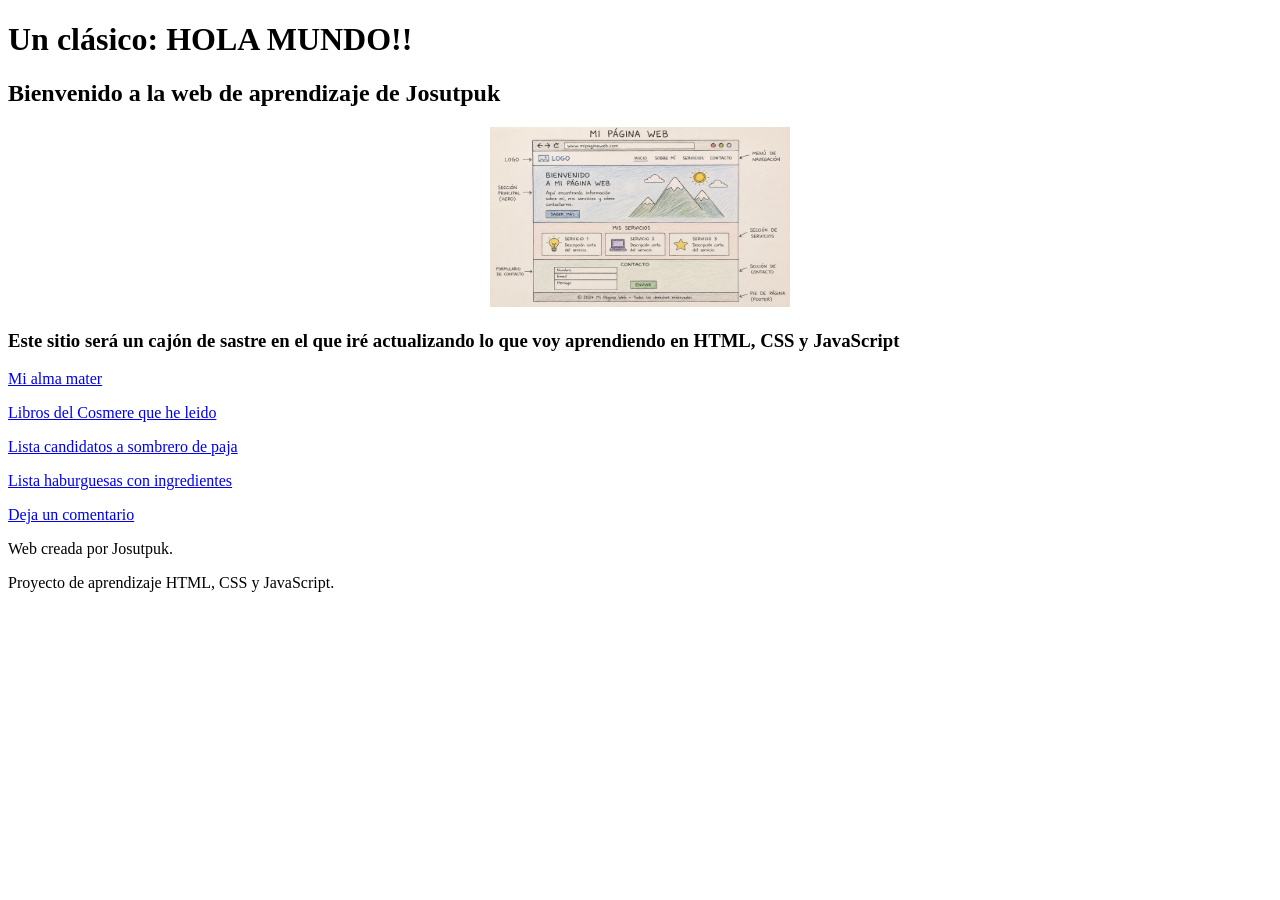
==== index.html @ 614637cc "Crear primera versión del proyecto web" ====
<!DOCTYPE html>
<html lang="es">

<head>
    <meta charset="UTF-8">
    <meta name="viewport" content="width=device-width, initial-scale=1.0">
    <meta name="description" content="Web donde voy ponniendo lo que voy aprendiendo" />
    <meta name="author" content="Josutpuk" />
    <title>Aprendiendo a hacer una web</title>
</head>

<body>
    <header>
        <h1> Un clásico: HOLA MUNDO!!</h1>
        <h2> Bienvenido a la web de aprendizaje de Josutpuk</h2>
         <p style="text-align:center"><img src="imagen.png" alt="Una imagen cualquiera hecha por IA" width="300"
                height="180" /></p>
        <h3> Este sitio será un cajón de sastre en el que iré actualizando lo que voy aprendiendo en HTML, CSS y
            JavaScript</h3>
    </header>

    <main>
       
    </main>
    <nav>
        <p><a href="https://www.iesjuanbosco.es/" target="_blank">Mi alma mater</a></p>
        <p><a href="cosmere.html">Libros del Cosmere que he leido</a></p>
        <p><a href="sombrero.html">Lista candidatos a sombrero de paja</a></p>
        <p><a href="hamburguesas.html">Lista haburguesas con ingredientes</a></p>
        <p><a href="visita.html">Deja un comentario</a></p>
    </nav>
    <footer>

        <p>Web creada por Josutpuk.</p>
        <p>Proyecto de aprendizaje HTML, CSS y JavaScript.</p>

    </footer>
    </nav>

</body>

</html>
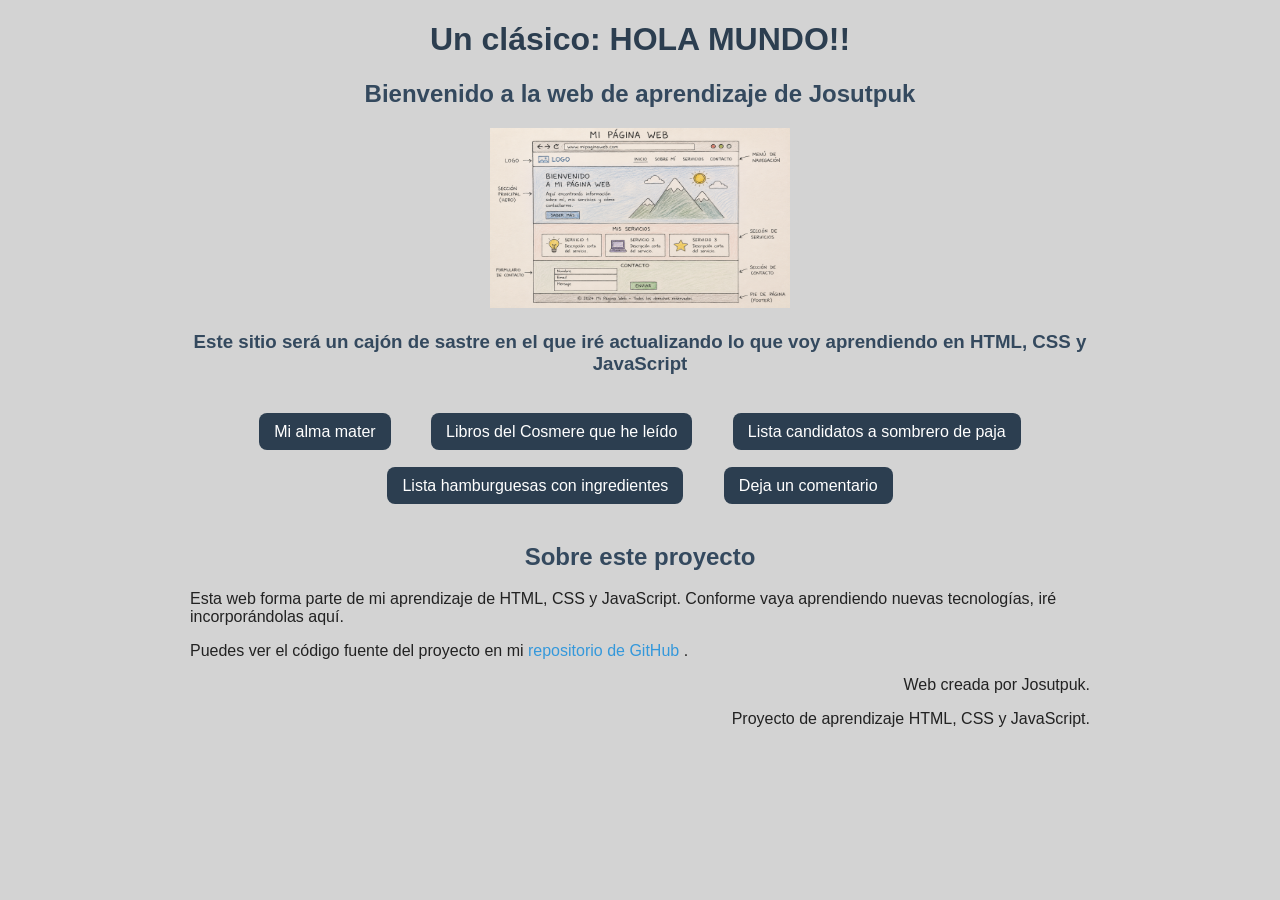
==== commit 85a85cf4: "Completa el HTML y añade los primeros estilos CSS" ====
--- a/index.html
+++ b/index.html
@@ -4,39 +4,56 @@
 <head>
     <meta charset="UTF-8">
     <meta name="viewport" content="width=device-width, initial-scale=1.0">
-    <meta name="description" content="Web donde voy ponniendo lo que voy aprendiendo" />
+    <meta name="description" content="Web donde voy poniendo lo que voy aprendiendo" />
     <meta name="author" content="Josutpuk" />
     <title>Aprendiendo a hacer una web</title>
+
+    <link type="text/css" rel="stylesheet" href="styles.css">
 </head>
 
 <body>
     <header>
-        <h1> Un clásico: HOLA MUNDO!!</h1>
-        <h2> Bienvenido a la web de aprendizaje de Josutpuk</h2>
-         <p style="text-align:center"><img src="imagen.png" alt="Una imagen cualquiera hecha por IA" width="300"
-                height="180" /></p>
-        <h3> Este sitio será un cajón de sastre en el que iré actualizando lo que voy aprendiendo en HTML, CSS y
+        <h1>Un clásico: HOLA MUNDO!!</h1>
+        <h2>Bienvenido a la web de aprendizaje de Josutpuk</h2>
+
+        <p style="text-align:center">
+            <img src="imagen.png" alt="Una imagen cualquiera hecha por IA" width="300" height="180" />
+        </p>
+
+        <h3>Este sitio será un cajón de sastre en el que iré actualizando lo que voy aprendiendo en HTML, CSS y
             JavaScript</h3>
+
+        <nav>
+            <p><a href="https://www.iesjuanbosco.es/" target="_blank">Mi alma mater</a></p>
+            <p><a href="cosmere.html">Libros del Cosmere que he leído</a></p>
+            <p><a href="sombrero.html">Lista candidatos a sombrero de paja</a></p>
+            <p><a href="hamburguesas.html">Lista hamburguesas con ingredientes</a></p>
+            <p><a href="visita.html">Deja un comentario</a></p>
+        </nav>
     </header>
 
     <main>
-       
+        <main>
+            <h2>Sobre este proyecto</h2>
+
+            <p>
+                Esta web forma parte de mi aprendizaje de HTML, CSS y JavaScript.
+                Conforme vaya aprendiendo nuevas tecnologías, iré incorporándolas aquí.
+            </p>
+
+            <p>
+                Puedes ver el código fuente del proyecto en mi
+                <a href="https://github.com/JosemaRuiz-puk/aprendiendo-html-css-js" target="_blank">
+                    repositorio de GitHub
+                </a>.
+            </p>
+        </main>
     </main>
-    <nav>
-        <p><a href="https://www.iesjuanbosco.es/" target="_blank">Mi alma mater</a></p>
-        <p><a href="cosmere.html">Libros del Cosmere que he leido</a></p>
-        <p><a href="sombrero.html">Lista candidatos a sombrero de paja</a></p>
-        <p><a href="hamburguesas.html">Lista haburguesas con ingredientes</a></p>
-        <p><a href="visita.html">Deja un comentario</a></p>
-    </nav>
+
     <footer>
-
         <p>Web creada por Josutpuk.</p>
         <p>Proyecto de aprendizaje HTML, CSS y JavaScript.</p>
-
     </footer>
-    </nav>
-
 </body>
 
 </html>
--- a/styles.css
+++ b/styles.css
@@ -0,0 +1,76 @@
+/* =========================
+   ESTILOS GENERALES
+   ========================= */
+
+body {
+    background-color: lightgray;
+    font-family: Arial, sans-serif;
+    color: #222;
+    max-width: 900px;
+    margin: 0 auto;
+}
+
+
+/* =========================
+   TÍTULOS
+   ========================= */
+
+h1 {
+    color: #2c3e50;
+    text-align: center;
+}
+
+h2,
+h3 {
+    color: #34495e;
+    text-align: center;
+}
+
+
+/* =========================
+   ENLACES
+   ========================= */
+
+a {
+    color: #3498db;
+    text-decoration: none;
+}
+
+a:hover {
+    text-decoration: underline;
+}
+
+
+/* =========================
+   MENÚ DE NAVEGACIÓN
+   ========================= */
+
+nav {
+    text-align: center;
+    margin: 30px 0;
+}
+
+nav p {
+    display: inline-block;
+    margin: 18px;
+}
+
+nav a {
+    background-color: #2c3e50;
+    color: white;
+    padding: 10px 15px;
+    border-radius: 8px;
+}
+
+
+/* =========================
+   PIE DE PÁGINA
+   ========================= */
+
+footer {
+    text-align: right;
+}
+nav a:hover {
+    background-color: #3498db;
+    text-decoration: none;
+}
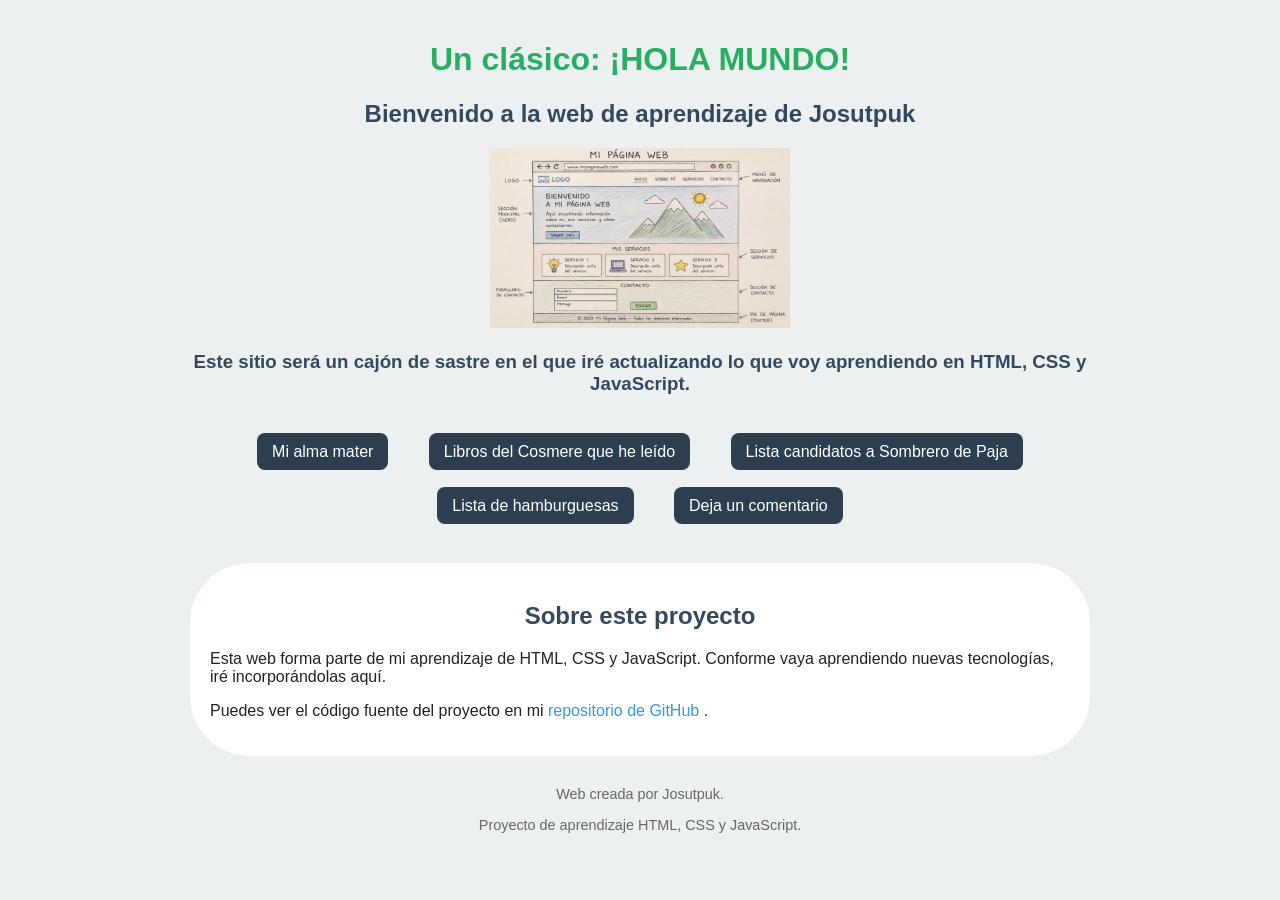
==== commit b7b0e3af: "Completa la primera versión del diseño CSS" ====
--- a/index.html
+++ b/index.html
@@ -8,52 +8,60 @@
     <meta name="author" content="Josutpuk" />
     <title>Aprendiendo a hacer una web</title>
 
-    <link type="text/css" rel="stylesheet" href="styles.css">
+    <link rel="stylesheet" href="styles.css">
 </head>
 
 <body>
+
     <header>
-        <h1>Un clásico: HOLA MUNDO!!</h1>
+
+        <h1 class="portada">Un clásico: ¡HOLA MUNDO!</h1>
         <h2>Bienvenido a la web de aprendizaje de Josutpuk</h2>
 
-        <p style="text-align:center">
-            <img src="imagen.png" alt="Una imagen cualquiera hecha por IA" width="300" height="180" />
+        <p class="imagen-centro">
+            <img src="imagen.png" alt="Una imagen cualquiera hecha por IA" width="300" height="180">
         </p>
 
-        <h3>Este sitio será un cajón de sastre en el que iré actualizando lo que voy aprendiendo en HTML, CSS y
-            JavaScript</h3>
+        <h3>
+            Este sitio será un cajón de sastre en el que iré actualizando
+            lo que voy aprendiendo en HTML, CSS y JavaScript.
+        </h3>
 
         <nav>
-            <p><a href="https://www.iesjuanbosco.es/" target="_blank">Mi alma mater</a></p>
-            <p><a href="cosmere.html">Libros del Cosmere que he leído</a></p>
-            <p><a href="sombrero.html">Lista candidatos a sombrero de paja</a></p>
-            <p><a href="hamburguesas.html">Lista hamburguesas con ingredientes</a></p>
-            <p><a href="visita.html">Deja un comentario</a></p>
+            <ul>
+                <li><a href="https://www.iesjuanbosco.es/" target="_blank">Mi alma mater</a></li>
+                <li><a href="cosmere.html">Libros del Cosmere que he leído</a></li>
+                <li><a href="sombrero.html">Lista candidatos a Sombrero de Paja</a></li>
+                <li><a href="hamburguesas.html">Lista de hamburguesas</a></li>
+                <li><a href="visita.html">Deja un comentario</a></li>
+            </ul>
         </nav>
+
     </header>
 
     <main>
-        <main>
-            <h2>Sobre este proyecto</h2>
 
-            <p>
-                Esta web forma parte de mi aprendizaje de HTML, CSS y JavaScript.
-                Conforme vaya aprendiendo nuevas tecnologías, iré incorporándolas aquí.
-            </p>
+        <h2>Sobre este proyecto</h2>
 
-            <p>
-                Puedes ver el código fuente del proyecto en mi
-                <a href="https://github.com/JosemaRuiz-puk/aprendiendo-html-css-js" target="_blank">
-                    repositorio de GitHub
-                </a>.
-            </p>
-        </main>
+        <p>
+            Esta web forma parte de mi aprendizaje de HTML, CSS y JavaScript.
+            Conforme vaya aprendiendo nuevas tecnologías, iré incorporándolas aquí.
+        </p>
+
+        <p>
+            Puedes ver el código fuente del proyecto en mi
+            <a href="https://github.com/JosemaRuiz-puk/aprendiendo-html-css-js" target="_blank">
+                repositorio de GitHub
+            </a>.
+        </p>
+
     </main>
 
     <footer>
         <p>Web creada por Josutpuk.</p>
         <p>Proyecto de aprendizaje HTML, CSS y JavaScript.</p>
     </footer>
+
 </body>
 
 </html>
--- a/styles.css
+++ b/styles.css
@@ -3,12 +3,25 @@
    ========================= */
 
 body {
-    background-color: lightgray;
+    background-color: #ecf0f1;
     font-family: Arial, sans-serif;
     color: #222;
     max-width: 900px;
     margin: 0 auto;
+    padding: 20px;
 }
+
+.imagen-centro {
+    text-align: center;
+}
+
+main {
+    background-color: white;
+    padding: 20px;
+    border-radius: 60px;
+}
+
+
 
 
 /* =========================
@@ -17,6 +30,11 @@
 
 h1 {
     color: #2c3e50;
+    text-align: center;
+}
+
+.portada {
+    color: #27ae60;
     text-align: center;
 }
 
@@ -50,7 +68,12 @@
     margin: 30px 0;
 }
 
-nav p {
+nav ul {
+    list-style: none;
+    padding: 0;
+}
+
+nav li {
     display: inline-block;
     margin: 18px;
 }
@@ -60,6 +83,88 @@
     color: white;
     padding: 10px 15px;
     border-radius: 8px;
+    transition: 0.5s;
+}
+
+nav a:hover {
+    background-color: #3498db;
+    text-decoration: none;
+}
+
+
+/* =========================
+   TABLAS
+   ========================= */
+
+table {
+    width: 100%;
+    border-collapse: collapse;
+}
+
+th,
+td {
+    border: 1px solid #ccc;
+    padding: 10px;
+    text-align: center;
+}
+
+th {
+    background-color: #2c3e50;
+    color: white;
+}
+
+tr:hover {
+    background-color: #d6eaf8;
+}
+
+
+/* =========================
+   FORMULARIOS
+   ========================= */
+
+form {
+    background-color: white;
+    padding: 20px;
+    border-radius: 20px;
+}
+
+fieldset {
+    border: 1px solid #ccc;
+    padding: 20px;
+}
+
+legend {
+    font-weight: bold;
+    color: #2c3e50;
+}
+
+button {
+    background-color: #2c3e50;
+    color: white;
+    border: none;
+    padding: 10px 15px;
+    border-radius: 10px;
+    cursor: pointer;
+    transition: 0.3s;
+}
+
+button:hover {
+    background-color: #3498db;
+}
+
+input,
+select,
+textarea {
+    border: 1px solid #ccc;
+    border-radius: 8px;
+    padding: 8px;
+}
+
+input:focus,
+select:focus,
+textarea:focus {
+    outline: none;
+    border-color: #3498db;
 }
 
 
@@ -68,9 +173,8 @@
    ========================= */
 
 footer {
-    text-align: right;
-}
-nav a:hover {
-    background-color: #3498db;
-    text-decoration: none;
-}
+    text-align: center;
+    margin-top: 30px;
+    color: #666;
+    font-size: 0.9em;
+}
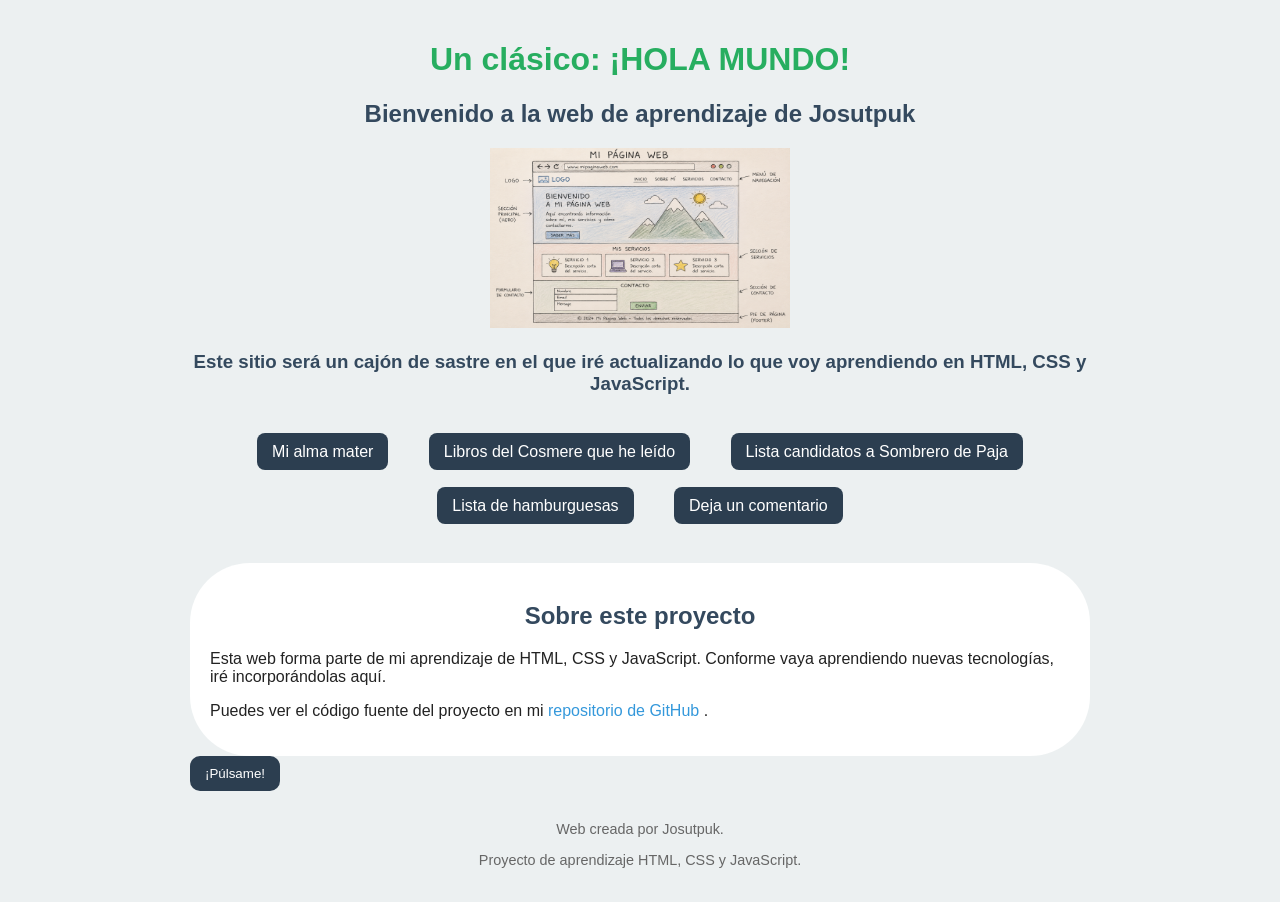
==== commit ceeac581: "Añade primeros ejercicios de JavaScript" ====
--- a/index.html
+++ b/index.html
@@ -41,7 +41,7 @@
 
     <main>
 
-        <h2>Sobre este proyecto</h2>
+        <h2 id="titulo">Sobre este proyecto</h2>
 
         <p>
             Esta web forma parte de mi aprendizaje de HTML, CSS y JavaScript.
@@ -56,12 +56,19 @@
         </p>
 
     </main>
+    <button id="saludar">¡Púlsame!</button>
+    <p id="contadorTexto"></p>
+    <p id="mensaje" hidden>
+    Qué obediente, has pulsado el botón. Gracias, bebé 😊
+</p>
 
     <footer>
         <p>Web creada por Josutpuk.</p>
         <p>Proyecto de aprendizaje HTML, CSS y JavaScript.</p>
     </footer>
 
+     <script src="script.js"></script>
+
 </body>
 
 </html>
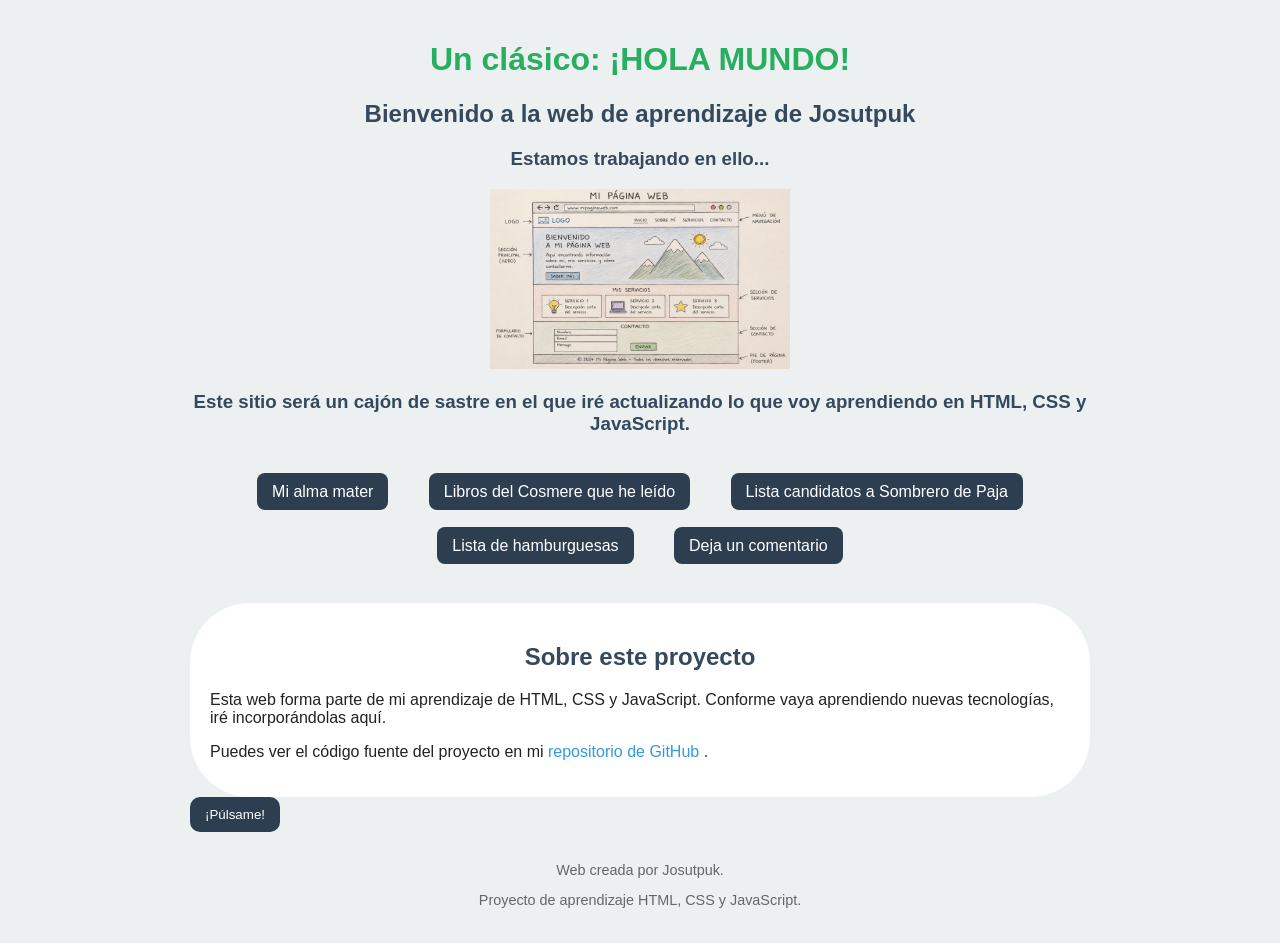
==== commit f5fb36ad: "Prueba actualización desde GitHub" ====
--- a/index.html
+++ b/index.html
@@ -17,6 +17,7 @@
 
         <h1 class="portada">Un clásico: ¡HOLA MUNDO!</h1>
         <h2>Bienvenido a la web de aprendizaje de Josutpuk</h2>
+        <h3>Estamos trabajando en ello...</h3>
 
         <p class="imagen-centro">
             <img src="imagen.png" alt="Una imagen cualquiera hecha por IA" width="300" height="180">
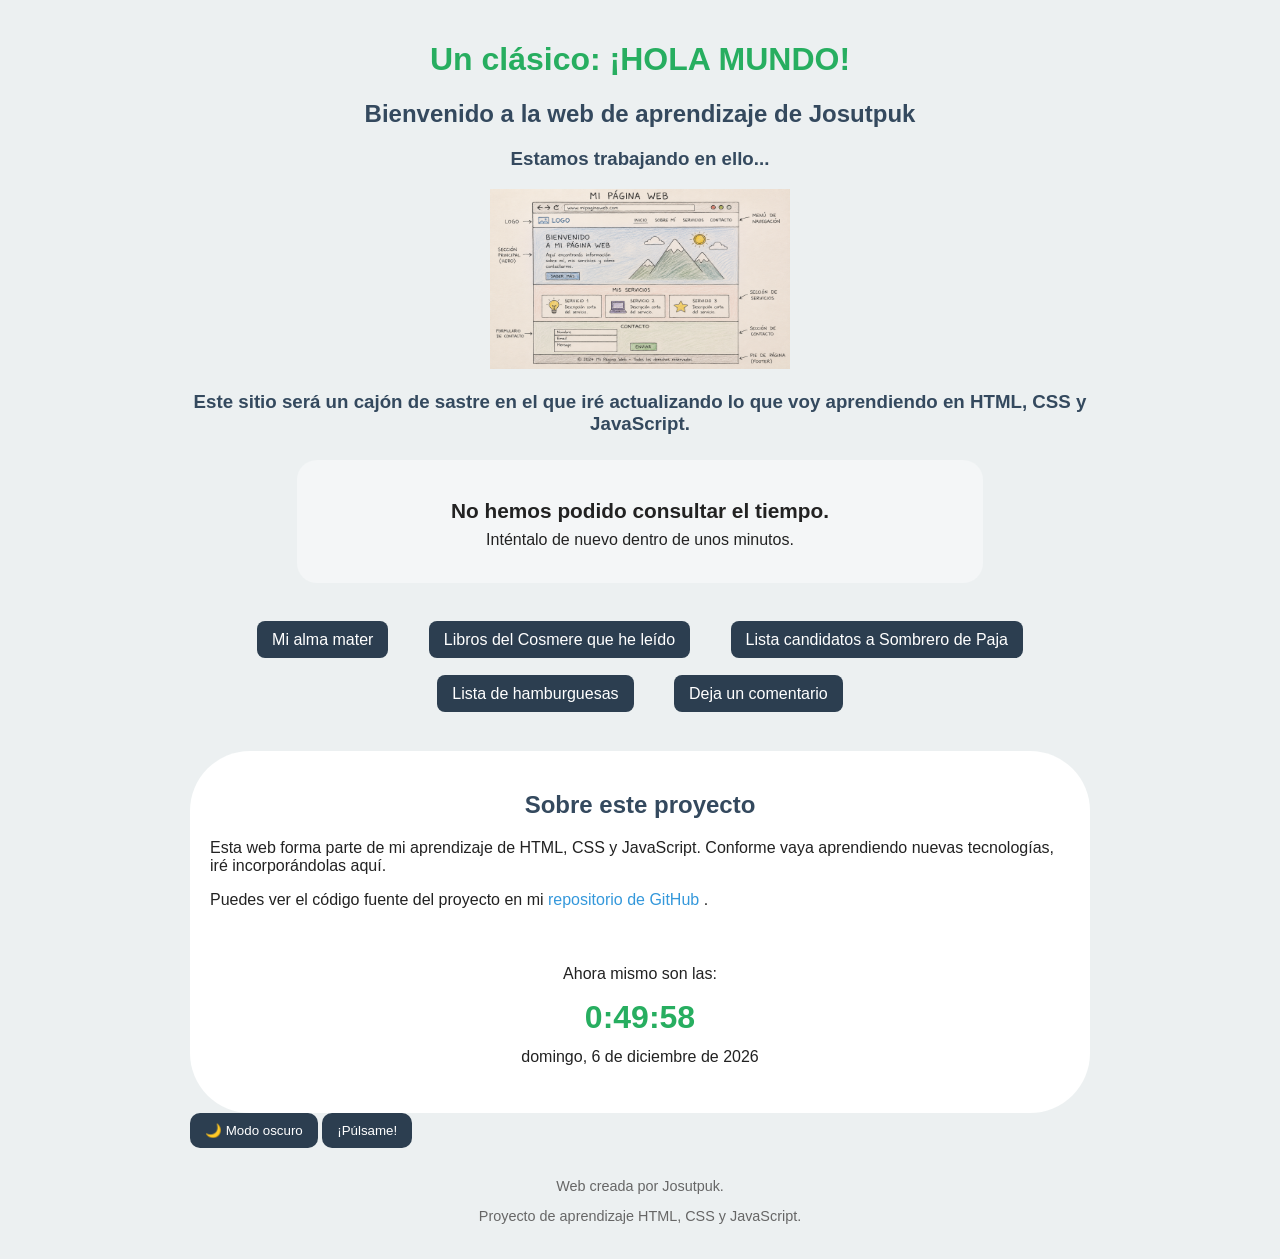
==== commit a6339b28: "Añade modo oscuro persistente, reloj y tiempo en portada" ====
--- a/index.html
+++ b/index.html
@@ -28,6 +28,11 @@
             lo que voy aprendiendo en HTML, CSS y JavaScript.
         </h3>
 
+        <section class="tiempo-contenedor">
+        <p id="saludoTiempo">Consultando el tiempo...</p>
+        <p id="datosTiempo"></p>
+        </section>
+
         <nav>
             <ul>
                 <li><a href="https://www.iesjuanbosco.es/" target="_blank">Mi alma mater</a></li>
@@ -56,7 +61,17 @@
             </a>.
         </p>
 
+    
+    <div class="reloj-contenedor">
+    <p>Ahora mismo son las:</p>
+    <p id="reloj">00:00:00</p>
+    <p id="fecha"></p>
+</div>
+
     </main>
+    
+    <button id="modoOscuro">🌙 Modo oscuro</button>
+
     <button id="saludar">¡Púlsame!</button>
     <p id="contadorTexto"></p>
     <p id="mensaje" hidden>
--- a/styles.css
+++ b/styles.css
@@ -177,4 +177,83 @@
     margin-top: 30px;
     color: #666;
     font-size: 0.9em;
+}
+
+/* =========================
+   MODO OSCURO
+   ========================= */
+
+body.oscuro {
+    background-color: #1b1b1b;
+    color: white;
+}
+
+body.oscuro main {
+    background-color: #2b2b2b;
+}
+
+body.oscuro h1,
+body.oscuro h2,
+body.oscuro h3 {
+    color: white;
+}
+
+body.oscuro footer {
+    color: #cccccc;
+}
+
+body.oscuro a {
+    color: #7ec8ff;
+}
+
+/* =========================
+   RELOJ
+   ========================= */
+
+.reloj-contenedor {
+    text-align: center;
+    margin-top: 25px;
+    padding: 15px;
+}
+
+#reloj {
+    font-size: 2em;
+    font-weight: bold;
+    margin: 5px;
+    color: #27ae60;
+}
+
+#fecha {
+    margin: 12px;
+}
+
+body.oscuro #reloj {
+    color: #5ee38d;
+}
+
+/* =========================
+   TIEMPO EN MANZANARES
+   ========================= */
+
+.tiempo-contenedor {
+    text-align: center;
+    margin: 25px auto;
+    padding: 18px;
+    background-color: #f4f6f7;
+    border-radius: 20px;
+    max-width: 650px;
+}
+
+#saludoTiempo {
+    font-size: 1.3em;
+    font-weight: bold;
+    margin-bottom: 8px;
+}
+
+#datosTiempo {
+    margin-top: 8px;
+}
+
+body.oscuro .tiempo-contenedor {
+    background-color: #3a3a3a;
 }
